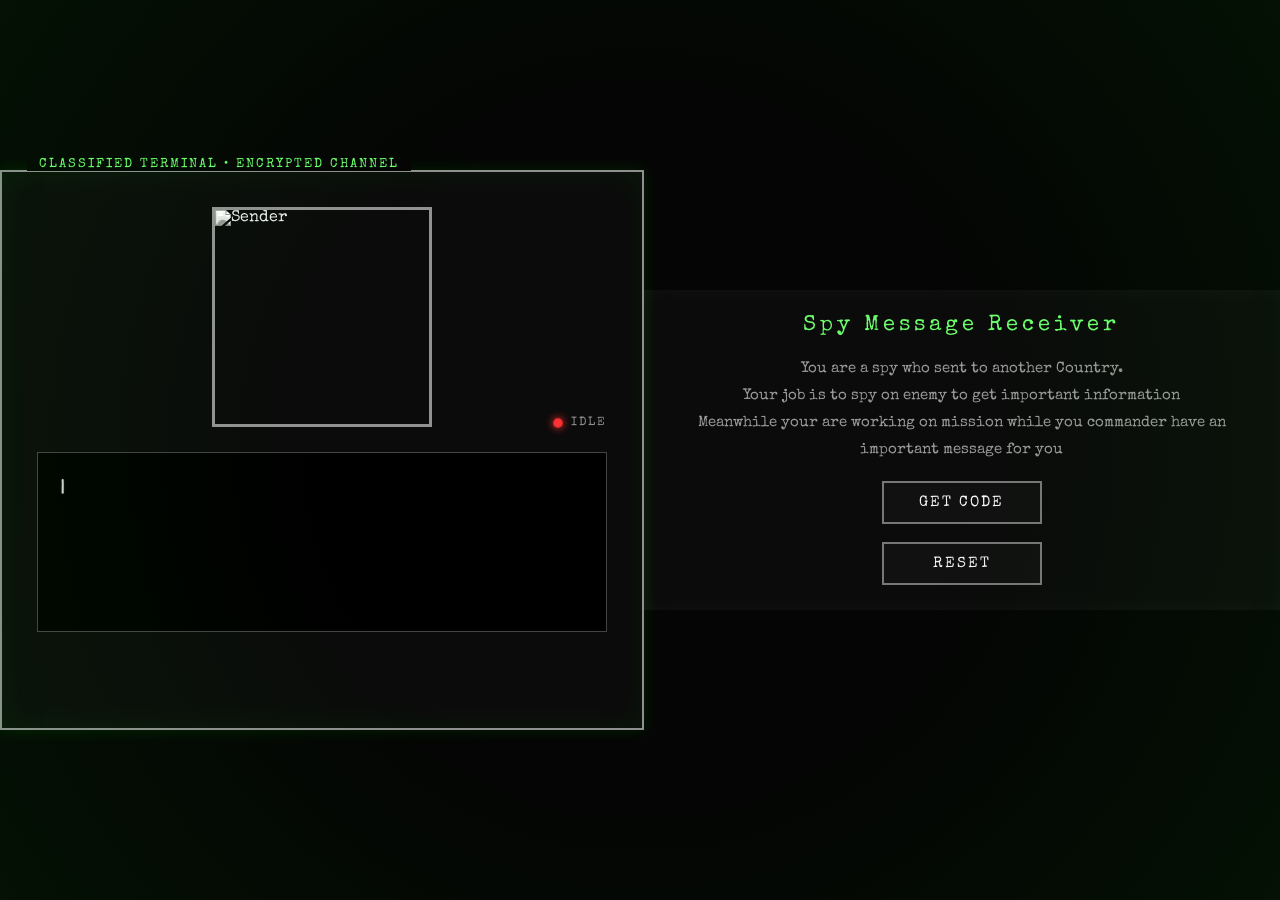
==== 03_secret_code_reciever/index.html @ fdefce4d "deployment ready project" ====
<!DOCTYPE html>
<html lang="en">
<head>
  <meta charset="UTF-8">
  <meta name="viewport" content="width=device-width, initial-scale=1.0">
  <link rel="preconnect" href="https://fonts.googleapis.com">
  <link rel="preconnect" href="https://fonts.gstatic.com" crossorigin>
  <link href="https://fonts.googleapis.com/css2?family=Special+Elite&display=swap" rel="stylesheet">
  <title>Secret Code Receiver</title>
  <link rel="stylesheet" href="style3.css">
</head>
<body>
  <div class="main">
    <div class="status-container">
      <span class="status-light" id="statusLight"></span>
      <span class="status-label" id="statusLabel">IDLE</span>
    </div>

    <img id="img" src="/images/sender.jpg" alt="Sender">
    
    <div id="msg">
      <span id="text"></span><span class="cursor">|</span>
    </div>
  </div>
  <div class="buttons">
    <h2>Spy Message Receiver</h2>
    <p>You are a spy who sent to another Country.<br>
    Your job is to spy on enemy to get important information<br>
    Meanwhile your are working on mission while you commander have an important message for you </p>
    <button id="start">Get Code</button>
    <button id="reset">Reset</button>
  </div>
  <script src="script.js"></script>
</body>
</html>
---- 03_secret_code_reciever/style3.css ----
* {
    margin: 0;
    padding: 0;
    box-sizing: border-box;
}

body {
    background: #050505;
    color: #d9d9d9;
    font-family: "Special Elite", monospace;
    min-height: 100vh;
    display: flex;
    justify-content: center;
    align-items: center;
    overflow: hidden;
    position: relative;
}

body::before {
    content: "";
    position: fixed;
    inset: 0;
    pointer-events: none;
    background:
        repeating-linear-gradient(
            to bottom,
            rgba(255, 255, 255, 0.03) 0px,
            rgba(255, 255, 255, 0.03) 1px,
            transparent 2px,
            transparent 4px
        );
    opacity: .15;
}

body::after {
    content: "";
    position: fixed;
    inset: 0;
    pointer-events: none;
    background: radial-gradient(circle,
        transparent 40%,
        rgba(0, 255, 0, .05));
}

.main {
    width: min(900px, 90vw);
    min-height: 560px;
    border: 2px solid #8f8f8f;
    padding: 35px;
    background: #0b0b0b;
    box-shadow:
        0 0 15px rgba(0, 255, 0, .12),
        inset 0 0 30px rgba(0, 255, 0, .05);
    display: flex;
    flex-direction: column;
    align-items: center;
    gap: 25px;
    position: relative;
    animation: flicker 6s infinite;
}

.main::before {
    content: "CLASSIFIED TERMINAL   •   ENCRYPTED CHANNEL";
    position: absolute;
    top: -14px;
    left: 25px;
    background: #050505;
    color: #6dff6d;
    padding: 0 12px;
    font-size: 13px;
    letter-spacing: 2px;
}

.status-container {
    position: absolute;
    top: 245px; 
    right: 35px; 
    display: flex;
    align-items: center;
    gap: 8px;
    font-size: 12px;
    letter-spacing: 2px;
    color: #8f8f8f;
}

.status-light {
    width: 10px;
    height: 10px;
    border-radius: 50%;
    background-color: #ff3333; 
    box-shadow: 0 0 8px #ff3333, inset 0 0 2px rgba(0, 0, 0, 0.5);
    transition: all 0.3s ease;
}

.status-light.typing {
    background-color: #00ff00; 
    box-shadow: 0 0 10px #00ff00, 0 0 18px #00ff00;
}


#img {
    width: 220px;
    height: 220px;
    object-fit: cover;
    border: 3px solid #8f8f8f;
    filter: grayscale(100%) contrast(120%);
    display: block;
}

#img.typing{

    filter:
        grayscale(100%)
        brightness(120%);

}


#msg {
    width: 100%;
    min-height: 180px;
    border: 1px solid #444;
    padding: 20px;
    background: black;
    color: #cfcfcf;
    font-size: 18px;
    line-height: 1.8;
    letter-spacing: 1px;
    overflow-wrap: break-word;
    text-shadow: 0 0 3px rgba(255, 255, 255, .15);
    display: block;
}

#text {
    
    white-space: pre-wrap;
    word-break: break-word;
}

.cursor {
   
    display: inline-block;
    color: #cfcfcf; 
    font-weight: bold;
    margin-left: 2px;
    animation: blink 1s infinite;

}


.buttons{

    width:min(900px,90vw);
    
    background:#0b0b0b;
    padding:25px;
    display:flex;
    flex-direction:column;
    align-items:center;
    gap:18px;
    box-shadow:
        inset 0 0 20px rgba(255,255,255,.03);

}

.buttons h2{

    color:#6dff6d;
    letter-spacing:4px;
    font-size:22px;
    font-weight:normal;

}

.buttons p{

    color:#9a9a9a;
    text-align:center;
    line-height:1.8;
    max-width:700px;
    font-size:15px;

}


button {
    width: 160px;
    padding: 12px 0;
    background: #111;
    color: #f5f5f5;
    border: 2px solid #777;
    font-family: "Special Elite", monospace;
    font-size: 15px;
    letter-spacing: 2px;
    cursor: pointer;
    transition: .15s;
    text-transform: uppercase;
}

button:hover {
    background: #181818;
    border-color: #e5e5e5;
}

button:active {
    transform: translateY(2px);
    background: #090909;
    border-style: inset;
}

button:disabled {
    opacity: .35;
    cursor: not-allowed;
}


::-webkit-scrollbar {
    width: 8px;
}

::-webkit-scrollbar-thumb {
    background: #444;
}


@keyframes blink {
    50% {
        opacity: 0;
    }
}

@keyframes flicker {
    0%, 100% {
        opacity: 1;
    }
    98% {
        opacity: .97;
    }
    99% {
        opacity: .94;
    }
}


@media (max-width: 700px) {
    .main {
        padding: 20px;
    }

    #img {
        width: 170px;
        height: 170px;
    }

    #msg {
        font-size: 16px;
    }

    .buttons {
        flex-direction: column;
    }

    button {
        width: 100%;
    }
    

    .status-container {
        top: 180px;
        right: 20px;
        font-size: 10px;
    }
}
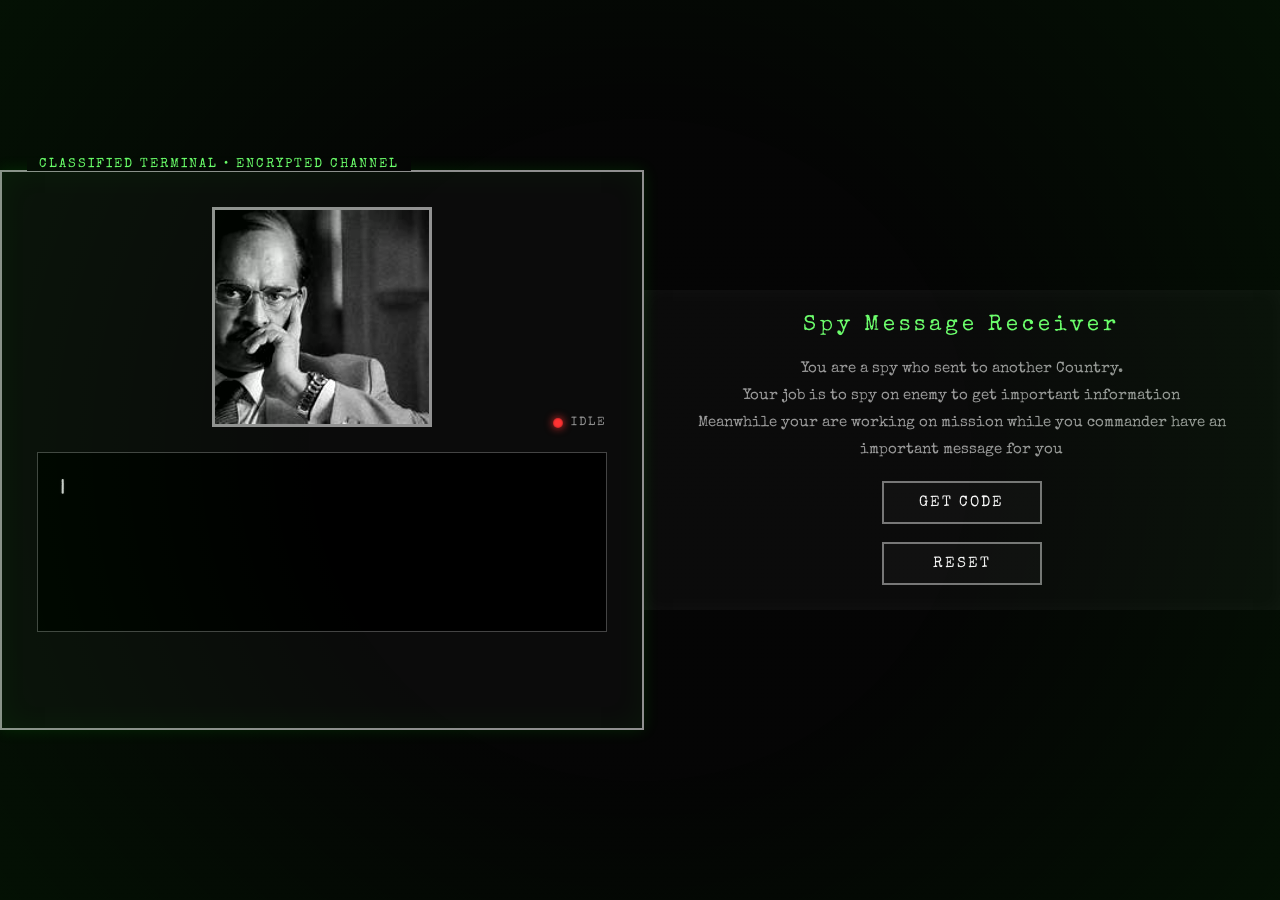
==== commit c227233c: "still need adjustment" ====
--- a/03_secret_code_reciever/index.html
+++ b/03_secret_code_reciever/index.html
@@ -16,7 +16,7 @@
       <span class="status-label" id="statusLabel">IDLE</span>
     </div>
 
-    <img id="img" src="/images/sender.jpg" alt="Sender">
+    <img id="img" src="././images/sender.jpg" alt="Sender">
     
     <div id="msg">
       <span id="text"></span><span class="cursor">|</span>
